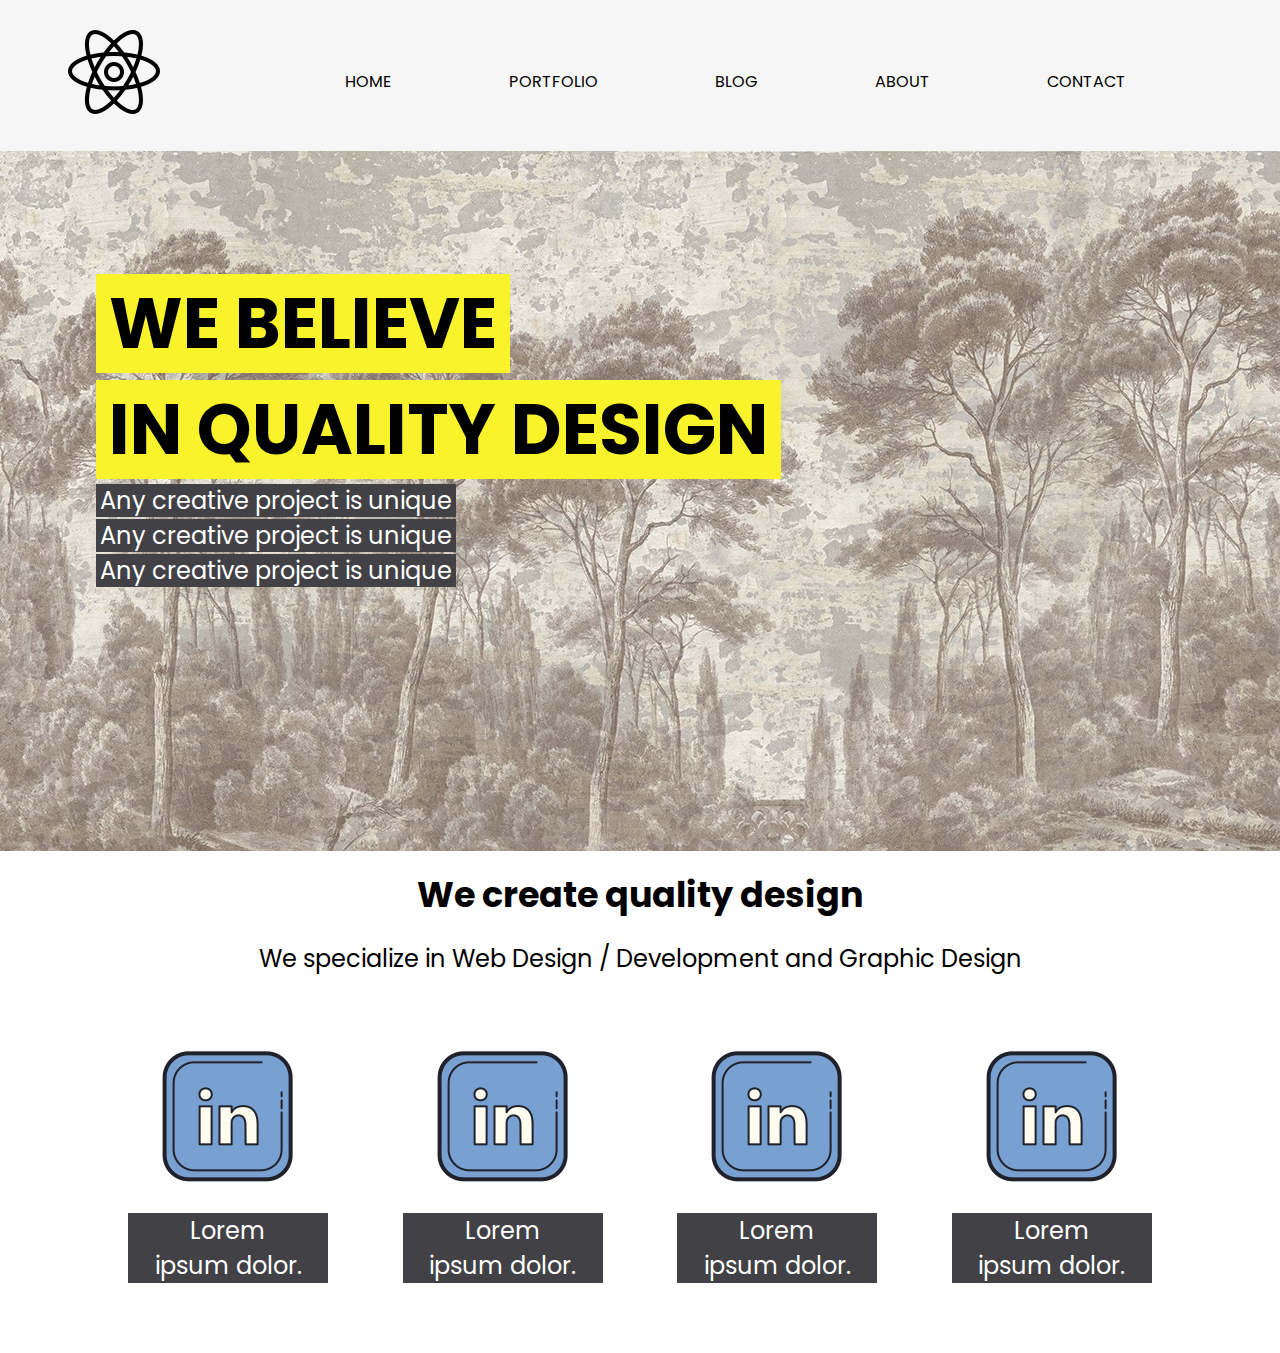
==== Project2/index.html @ 33bf4079 "Add files via upload" ====
<!DOCTYPE html>
<html lang="en">
<head>
  <meta charset="UTF-8">
  <title>Webdesign</title>
  <link href="https://fonts.googleapis.com/css?family=Poppins&display=swap" rel="stylesheet">
  <link rel="stylesheet" href="css/style.css">
</head>
<body>

<header>
   <div class="header-container">
     <div class="logo">
       <img src="css/img/logo.png" alt="logo">
     </div>
     <input type="checkbox" id="menu-checkbox">
      <nav role="navigation">
        <label for="menu-checkbox" class="toggle-button" data-open="Menu"
          data-close="Close"  onclick></label>
          <ul class="main-menu">
            <li><a href="#">home</a></li>
            <li><a href="#">portfolio</a></li>
            <li><a href="#">blog</a></li>
            <li><a href="#">about</a></li>
            <li><a href="#">contact</a></li>
          </ul>
      </nav>
   </div>


</header>
  <main>
    <section class="top-slide">
      <div class="top-container">
        <div><h2>WE BELIEVE</h2></div>
        <div><h2>IN QUALITY DESIGN</h2></div>
        <div><p>Any creative project is unique</p></div>
        <div><p>Any creative project is unique</p></div>
        <div><p>Any creative project is unique</p></div>
      </div>
    </section>
    <section class="specialize">
      <div class="specialize-container">
      <h3>We create quality design</h3>
      <p>We specialize in Web Design / Development and Graphic Design</p>
      <div class="specialize-cards">
        <div class="card">
          <div class="top-card">
            <img src="css/img/1.png" alt="">
          </div>
          <div class="bottom-card">
            <p class="first-p"> Lorem <br>ipsum dolor.</p>
          </div>
          </div>
          <div class="card">
            <div class="top-card">
              <img src="css/img/1.png" alt="">
            </div>
            <div class="bottom-card">
              <p class="first-p"> Lorem <br>ipsum dolor.</p>
            </div>
            </div>
            <div class="card">
              <div class="top-card">
                <img src="css/img/1.png" alt="">
              </div>
              <div class="bottom-card">
                <p class="first-p"> Lorem <br>ipsum dolor.</p>
              </div>
              </div>
              <div class="card">
                <div class="top-card">
                  <img src="css/img/1.png" alt="">
                </div>
                <div class="bottom-card">
                  <p class="first-p"> Lorem <br>ipsum dolor.</p>
                </div>
                </div>
        </div>
      </div>
    </section>
  </main>




  <script
  src="https://code.jquery.com/jquery-3.4.1.min.js"
  integrity="sha256-CSXorXvZcTkaix6Yvo6HppcZGetbYMGWSFlBw8HfCJo="
  crossorigin="anonymous"></script>
  <script src="js/script.js"></script>
</body>
</html>
---- Project2/css/style.css ----
body{
  font-family: 'Poppins', sans-serif;
}
*{
  padding: 0;
  margin: 0;
}
li{
  list-style: none;
  display: flex;
}

a{
  text-decoration: none;
}
header{
  background: #f6f6f6;
  padding: 22px 0;
}
.header-container{
  width: 90%;
  margin: 0 auto;
  display: flex;
  justify-content: space-between;
  text-transform: uppercase;
}
.header-container a{
  color: #000;
  font-size: 16px;
  margin-right: 63px;
  padding: 27px;
}
.header-container a:hover{
  background: #f8f32b;
}
#menu-checkbox{
  display: none;
}
ul{
  display: flex;
}
nav{
margin-top: 20px;
}
.top-slide{
  background: url(img/bg.jpg) no-repeat;
  padding-top: 120px;
  padding-bottom: 280px;
}
.top-container{
  width: 85%;
  margin: 0 auto;
}
.top-slide h2{
  background: #f8f32b;
  display: inline;
  font-size: 70px;
  padding: 0 13px;
}
.top-slide:nth-child(2){
  margin-bottom: 10px;
}
.top-slide p{
  background: #414146;
  display: inline;
  font-size: 24px;
  padding: 0 4px;
  color: #fff;
}

.specialize-container{
  width: 80%;
  margin: 0 auto;
  text-align: center;
}
.specialize-container h3{
  font-size: 35px;
}
.specialize-container p{
  margin-top: 20px;
  margin-bottom: 40px;
  font-size: 24px;
}
.first-p{
  font-size: 20px;
  color: #fff;
}
.bottom-card{
  background: #414146;
  position: relative;
  top: -30px;
}
.specialize-cards{
  display: flex;
  justify-content: space-between;
}





@media screen and (max-width: 420px) {
    .header-container{
      width: 100%;
      display: flex;
      justify-content: space-around;
    }
.main-menu{
  display: none;
}
.main-menu li{
  width: 100%;
  display: block;
  font-size: 12px;
}
.main-menu a{
  display: block;
  padding: 8px;
}
.toggle-button{
  text-align: center;
  display: block;
  cursor: pointer;
  color: #000;
  margin-top: 20px;
}
.toggle-button::after{
  content: attr(data-open);
  display: block;
}
#menu-checkbox:checked + nav[role="navigation"] .main-menu{
  display: block;
}
#menu-checkbox:checked + nav[role="navigation"] .toggle-button:after{
  content: attr(data-close);
}
.header-container a{
  margin-right: -65px;
}
.main-menu{
  position: relative;
  top: 30px;
  right: 10px;
}




}
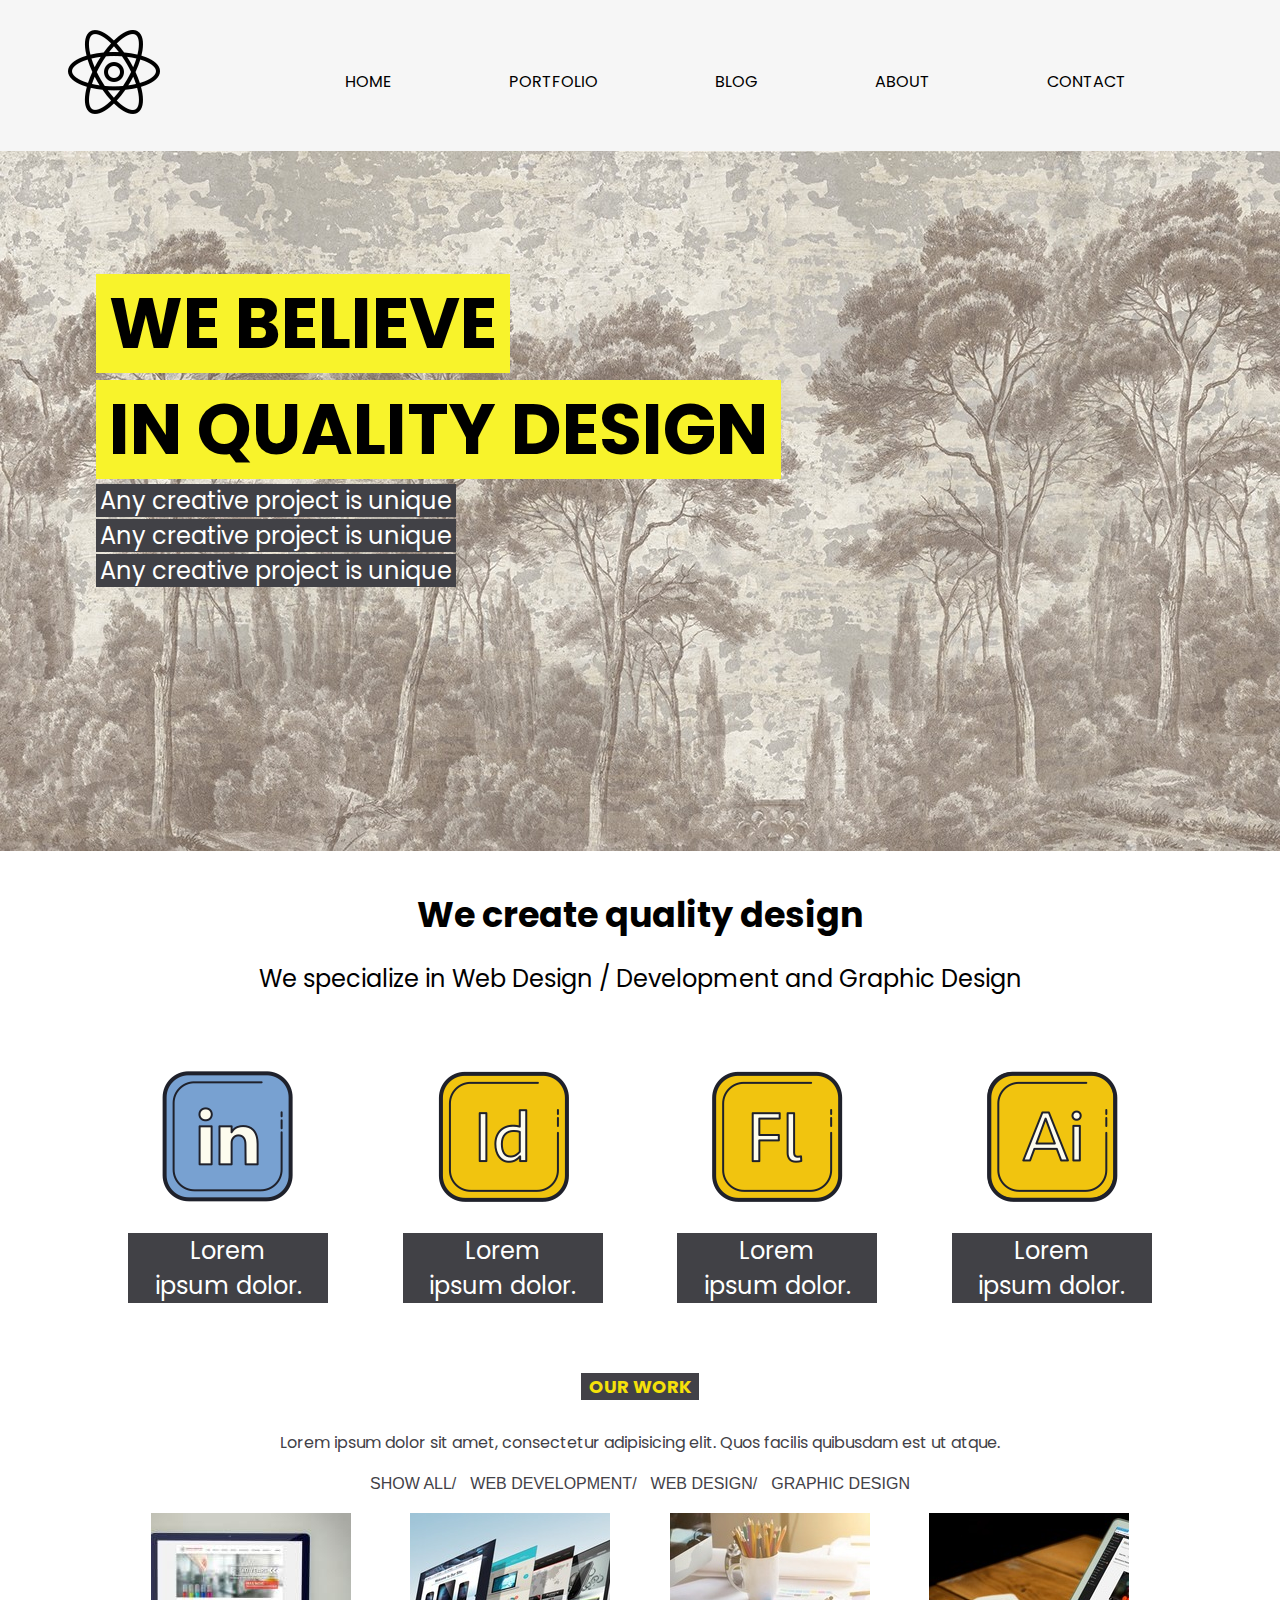
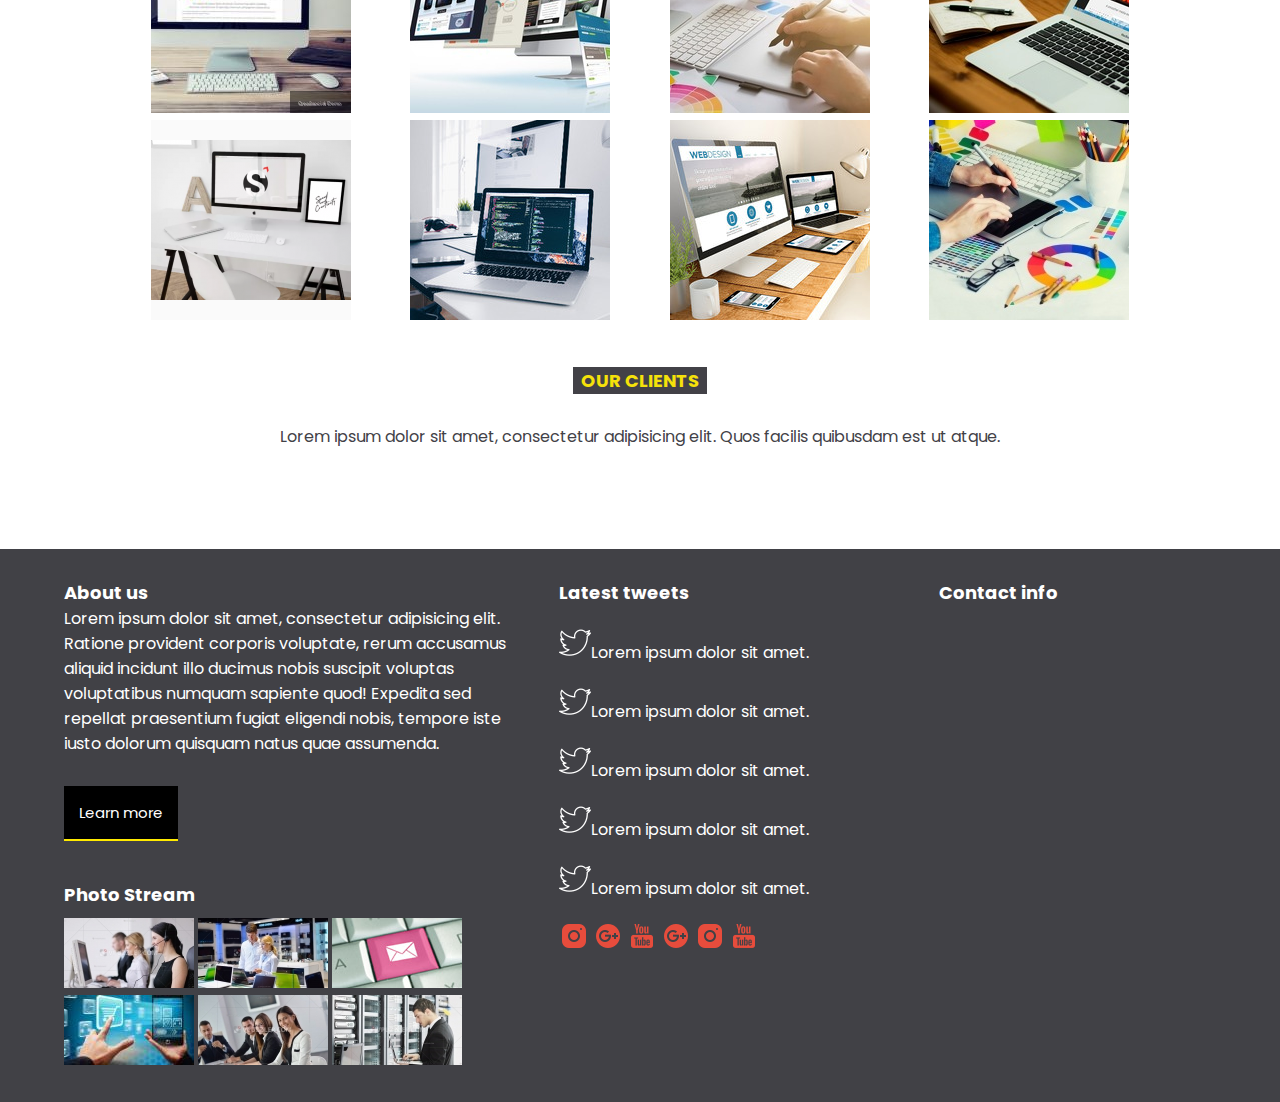
==== commit 6fc8195f: "Add files via upload" ====
--- a/Project2/index.html
+++ b/Project2/index.html
@@ -4,6 +4,8 @@
   <meta charset="UTF-8">
   <title>Webdesign</title>
   <link href="https://fonts.googleapis.com/css?family=Poppins&display=swap" rel="stylesheet">
+  <link rel="stylesheet" href="owlcarousel/assets/owl.carousel.min.css">
+  <link rel="stylesheet" href="owlcarousel/assets/owl.theme.default.min.css">
   <link rel="stylesheet" href="css/style.css">
 </head>
 <body>
@@ -54,7 +56,7 @@
           </div>
           <div class="card">
             <div class="top-card">
-              <img src="css/img/1.png" alt="">
+              <img src="css/img/2.png" alt="">
             </div>
             <div class="bottom-card">
               <p class="first-p"> Lorem <br>ipsum dolor.</p>
@@ -62,25 +64,110 @@
             </div>
             <div class="card">
               <div class="top-card">
-                <img src="css/img/1.png" alt="">
+                <img src="css/img/3.png" alt="">
               </div>
               <div class="bottom-card">
                 <p class="first-p"> Lorem <br>ipsum dolor.</p>
               </div>
               </div>
-              <div class="card">
+            <div class="card">
                 <div class="top-card">
-                  <img src="css/img/1.png" alt="">
+                  <img src="css/img/4.png" alt="">
                 </div>
                 <div class="bottom-card">
                   <p class="first-p"> Lorem <br>ipsum dolor.</p>
                 </div>
-                </div>
+            </div>
         </div>
       </div>
     </section>
+    <section class="portfolio">
+      <h4>OUR WORK</h4>
+      <p>Lorem ipsum dolor sit amet, consectetur adipisicing elit. Quos facilis quibusdam est ut atque.</p>
+      <div class="toggles">
+        <button id="showall">SHOW ALL</button>
+        <button id="webdev">WEB DEVELOPMENT</button>
+        <button id="webdesign">WEB DESIGN</button>
+        <button id="graph">GRAPHIC DESIGN</button>
+      </div>
+      <div class="posts">
+        <div class="post webdev"><img src="css/img/p1.jpg" alt=""></div>
+        <div class="post webdesign"><img src="css/img/p2.jpg" alt=""></div>
+        <div class="post graph"><img src="css/img/p3.jpg" alt=""></div>
+        <div class="post webdev"><img src="css/img/p4.jpg" alt=""></div>
+        <div class="post webdesign"><img src="css/img/p5.png" alt=""></div>
+        <div class="post webdev"><img src="css/img/p6.jpeg" alt=""></div>
+        <div class="post webdesign"><img src="css/img/p7.jpg" alt=""></div>
+        <div class="post graph"><img src="css/img/p8.jpg" alt=""></div>
+
+      </div>
+    </section>
+    <section class="brand-slider">
+      <h4>OUR CLIENTS</h4>
+      <p>Lorem ipsum dolor sit amet, consectetur adipisicing elit. Quos facilis quibusdam est ut atque.</p>
+      <div class="owl-carousel">
+        <div> <img src="css/img/i1.png" alt=""></div>
+        <div> <img src="css/img/i2.png" alt=""></div>
+        <div> <img src="css/img/i3.png" alt=""></div>
+        <div> <img src="css/img/i4.png" alt=""></div>
+        <div> <img src="css/img/i5.png" alt=""></div>
+        <div> <img src="css/img/i6.png" alt=""></div>
+        <div> <img src="css/img/i7.png" alt=""></div>
+        <div> <img src="css/img/i8.png" alt=""></div>
+        <div> <img src="css/img/i9.png" alt=""></div>
+        <div> <img src="css/img/i3.png" alt=""></div>
+        <div> <img src="css/img/i4.png" alt=""></div>
+        <div> <img src="css/img/i5.png" alt=""></div>
+        <div> <img src="css/img/i6.png" alt=""></div>
+        <div> <img src="css/img/i7.png" alt=""></div>
+        <div> <img src="css/img/i8.png" alt=""></div>
+        <div> <img src="css/img/i9.png" alt=""></div>
+
+        </div>
+      </div>
+
+
+    </section>
   </main>
+<footer>
+  <div class="footer-container">
+  <div class="about-us">
+    <h4>About us</h4>
+    <p>Lorem ipsum dolor sit amet, consectetur adipisicing elit. Ratione provident corporis voluptate, rerum accusamus aliquid incidunt illo ducimus nobis suscipit voluptas voluptatibus numquam sapiente quod! Expedita sed repellat praesentium fugiat eligendi nobis, tempore iste iusto dolorum quisquam natus quae assumenda.</p>
+    <a href="#">Learn more</a>
+    <h4>Photo Stream</h4>
+    <div class="images">
+      <img src="css/img/q1.jpg" alt="">
+      <img src="css/img/q2.jpg" alt="">
+      <img src="css/img/q3.jpg" alt="">
+      <img src="css/img/q4.jpg" alt="">
+      <img src="css/img/q5.jpg" alt="">
+      <img src="css/img/q6.jpg" alt="">
 
+    </div>
+  </div>
+  <div class="tweets">
+  <h4>Latest tweets</h4>
+    <p><img src="css/img/it.png" alt="">Lorem ipsum dolor sit amet.</p>
+    <p><img src="css/img/it.png" alt="">Lorem ipsum dolor sit amet.</p>
+    <p><img src="css/img/it.png" alt="">Lorem ipsum dolor sit amet.</p>
+    <p><img src="css/img/it.png" alt="">Lorem ipsum dolor sit amet.</p>
+    <p><img src="css/img/it.png" alt="">Lorem ipsum dolor sit amet.</p>
+    <p>
+    <img src="css/img/s1.png" alt="">
+    <img src="css/img/s2.png" alt="">
+    <img src="css/img/s3.png" alt="">
+    <img src="css/img/s2.png" alt="">
+    <img src="css/img/s1.png" alt="">
+    <img src="css/img/s3.png" alt="">
+    </p>
+  </div>
+  <div class="contacts">
+  <h4>Contact info</h4>
+
+  </div>
+  </div>
+</footer>
 
 
 
@@ -88,6 +175,7 @@
   src="https://code.jquery.com/jquery-3.4.1.min.js"
   integrity="sha256-CSXorXvZcTkaix6Yvo6HppcZGetbYMGWSFlBw8HfCJo="
   crossorigin="anonymous"></script>
+  <script src="owlcarousel/owl.carousel.min.js"></script>
   <script src="js/script.js"></script>
 </body>
 </html>
--- a/Project2/css/style.css
+++ b/Project2/css/style.css
@@ -45,7 +45,7 @@
 .top-slide{
   background: url(img/bg.jpg) no-repeat;
   padding-top: 120px;
-  padding-bottom: 280px;
+  padding-bottom: 300px;
 }
 .top-container{
   width: 85%;
@@ -94,13 +94,105 @@
   display: flex;
   justify-content: space-between;
 }
-
-
-
+.portfolio{
+  width: 90%;
+  margin: 0 auto;
+  text-align: center;
+}
+.portfolio h4{
+  background: #424147;
+  padding: 0 8px;
+  font-size: 18px;
+  display: inline-block;
+  color: #f5e10a;
+  margin-bottom: 30px;
+}
+.portfolio p{
+  color: #424147;
+  font-size: 16px;
+}
+.toggles button{
+  background: #fff;
+  border: none;
+  color: #424147;
+  cursor: pointer;
+  font-size: 16px;
+  margin: 20px 5px;
+}
+.toggles button:after{
+  content: '/';
+}
+.toggles button:last-child:after{
+  content: '';
+}
+.posts{
+  width: 90%;
+  display: grid;
+  margin: 0 auto;
+  grid-template-columns: auto auto auto auto;
+}
+.brand-slider{
+  width: 90%;
+  margin: 0 auto;
+  text-align: center;
+  margin-bottom: 100px;
+}
+.brand-slider h4{
+  margin-top: 40px;
+  background: #424147;
+  padding: 0 8px;
+  font-size: 18px;
+  display: inline-block;
+  color: #f5e10a;
+  margin-bottom: 30px;
+}
+.brand-slider p{
+  color: #424147;
+  font-size: 16px;
+  margin-bottom: 30px;
+}
+footer{
+  background: #414146;
+  padding: 30px 0;
+  color: #fff;
+
+}
+footer h4{
+  font-size: 18px;
+}
+.footer-container{
+  width: 90%;
+  margin: 0 auto;
+  display: grid;
+  grid-template-columns: 40% 30% 20%;
+  grid-column-gap: 3%;
+}
+.about-us a{
+  background: #000;
+  color: #fff;
+  font-size: 15px;
+  padding: 15px;
+  margin-top: 30px;
+  margin-bottom: 40px;
+  border-bottom: 2px solid #ffea00;
+  display: inline-block;
+  transition: background .2s
+  linear, color .2s linear;
+}
+.images{
+  margin-top: 10px;
+}
+.tweets p{
+  margin-top: 20px;
+}
+.about-us a:hover{
+  background-color: #f5e10a;
+  color: #000;
+}
 
 
 @media screen and (max-width: 420px) {
-    .header-container{
+  .header-container{
       width: 100%;
       display: flex;
       justify-content: space-around;
@@ -142,8 +234,37 @@
   top: 30px;
   right: 10px;
 }
-
-
-
-
-}
+.top-slide {
+    background: url(img/bg.jpg) no-repeat;
+    padding-top: 40px;
+    padding-bottom: 40px;
+}
+.top-slide h2 {
+    font-size: 32px;
+}
+.top-slide p {
+    font-size: 16px;
+}
+.specialize-container p {
+    font-size: 16px;
+}
+.specialize-cards{
+  display: flex;
+  flex-direction: column;
+  justify-content: space-between;
+}
+.bottom-card{
+  width: 250px;
+  margin: 0 auto;
+}
+.posts{
+  width: 90%;
+  display: grid;
+  margin: 0 auto;
+  grid-template-columns: auto;
+}
+
+
+
+
+}
